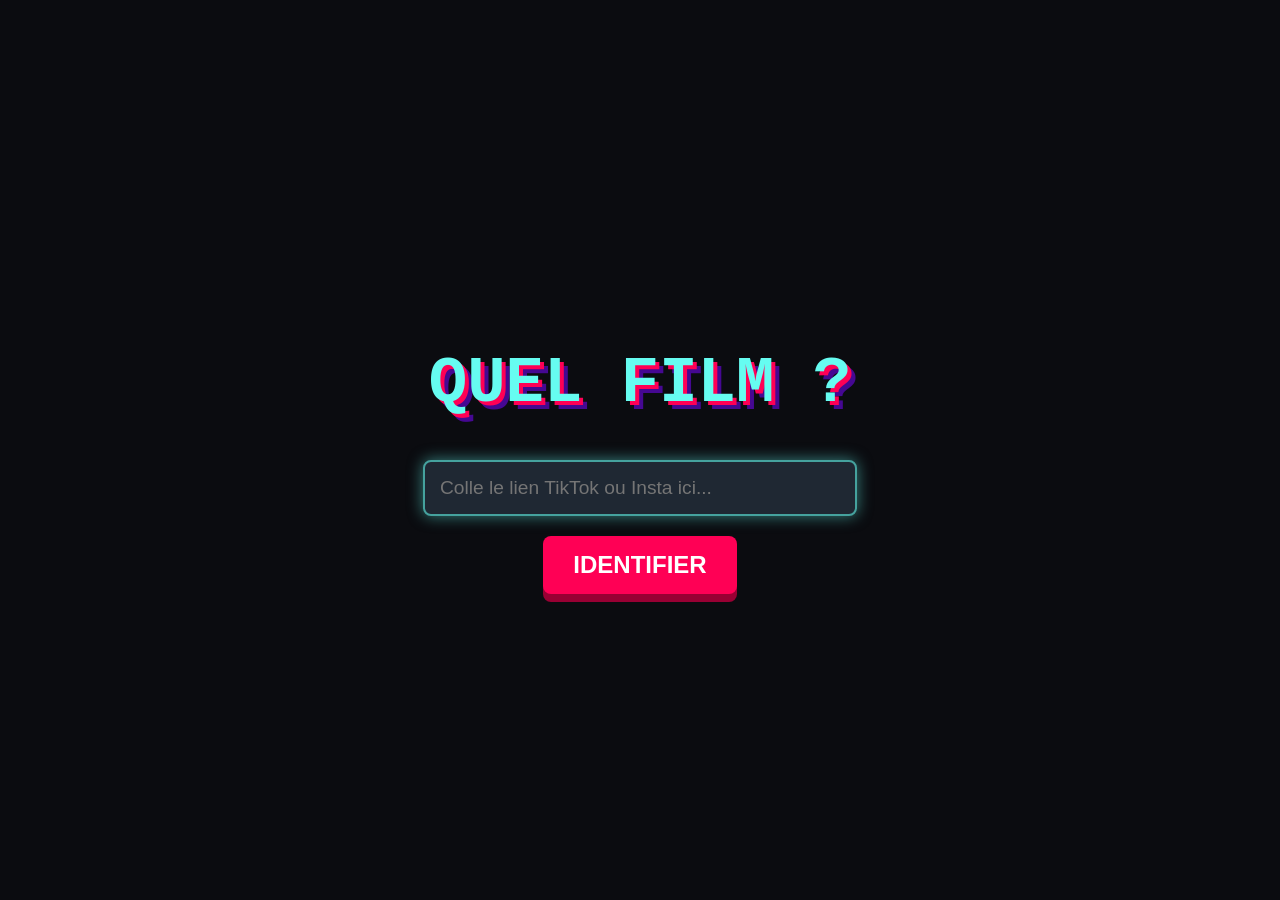
==== index.html @ 9eaa5e15 "Mise à jour du design 3D Gamer" ====
<!doctype html>
<html lang="fr">
  <head>
    <meta charset="UTF-8" />
    <meta name="viewport" content="width=device-width, initial-scale=1.0" />
    <title>🎬 Quel Film ?</title>
    <style>
      /* La couleur du fond du site (Noir galaxie) */
      body {
        background-color: #0b0c10;
        color: white;
        font-family: "Courier New", Courier, monospace;
        display: flex;
        flex-direction: column;
        align-items: center;
        justify-content: center;
        min-height: 100vh;
        margin: 0;
      }

      /* L'effet Texte 3D Gamer */
      h1 {
        font-size: 4rem;
        color: #66fcf1; /* Bleu Cyan néon */
        /* C'est ici la magie de la 3D : on empile les ombres rose et violette */
        text-shadow:
          4px 4px 0px #ff0055,
          8px 8px 0px #450892;
        margin-bottom: 40px;
        text-align: center;
      }

      /* La boîte où on colle le lien */
      input {
        padding: 15px;
        font-size: 1.2rem;
        width: 80%;
        max-width: 400px;
        background: #1f2833;
        color: #66fcf1;
        border: 2px solid #45a29e;
        border-radius: 8px;
        box-shadow: 0 0 15px rgba(102, 252, 241, 0.5); /* Effet lumineux */
        outline: none;
        margin-bottom: 20px;
      }

      /* Le Bouton style Arcade */
      button {
        padding: 15px 30px;
        font-size: 1.5rem;
        background: #ff0055; /* Rose agressif */
        color: white;
        font-weight: bold;
        border: none;
        border-radius: 8px;
        cursor: pointer;
        /* L'épaisseur du bouton */
        box-shadow: 0 8px 0 #990033;
        transition: all 0.1s;
      }

      /* L'animation quand on appuie sur le bouton */
      button:active {
        transform: translateY(8px); /* Le bouton descend */
        box-shadow: 0 0 0 #990033; /* L'ombre disparaît pour faire l'effet enfoncé */
      }

      /* La zone où la réponse s'affiche */
      #resultat {
        margin-top: 40px;
        text-align: center;
        background: rgba(31, 40, 51, 0.8);
        padding: 20px;
        border-radius: 10px;
        border: 2px dashed #66fcf1;
        display: none;
        max-width: 400px;
      }

      #resultat img {
        width: 100%;
        border-radius: 8px;
        margin-bottom: 15px;
      }

      a.bouton-streaming {
        display: inline-block;
        background: #450892;
        color: white;
        text-decoration: none;
        padding: 10px 20px;
        border-radius: 5px;
        font-weight: bold;
        margin-top: 10px;
      }
    </style>
  </head>
  <body>
    <h1>QUEL FILM ?</h1>

    <input
      type="text"
      id="lien_video"
      placeholder="Colle le lien TikTok ou Insta ici..."
    />
    <button onclick="analyserVideo()">IDENTIFIER</button>

    <div id="resultat">
      <img id="affiche_film" src="" alt="Affiche du film" />
      <h2 id="titre_film"></h2>
      <a id="lien_film" class="bouton-streaming" href="#" target="_blank"
        >Où regarder ?</a
      >
    </div>

    <script>
      // Le petit robot dans le navigateur qui va parler à ton serveur Render
      async function analyserVideo() {
        const lien = document.getElementById("lien_video").value;
        const divResultat = document.getElementById("resultat");
        const titreFilm = document.getElementById("titre_film");
        const afficheFilm = document.getElementById("affiche_film");
        const lienFilm = document.getElementById("lien_film");

        if (!lien) {
          alert("N'oublie pas de coller un lien !");
          return;
        }

        // On montre à l'utilisateur que ça charge
        divResultat.style.display = "block";
        titreFilm.innerText = "Analyse en cours... ⏳";
        afficheFilm.style.display = "none";
        lienFilm.style.display = "none";

        try {
          // On tape à la porte de ton serveur Python
          const response = await fetch("/analyser", {
            method: "POST",
            headers: { "Content-Type": "application/json" },
            body: JSON.stringify({ url: lien }),
          });

          const data = await response.json();

          if (data.erreur) {
            titreFilm.innerText = "Erreur : " + data.erreur;
          } else {
            // On affiche les résultats de TMDB !
            titreFilm.innerText = data.titre;

            if (data.affiche) {
              afficheFilm.src = data.affiche;
              afficheFilm.style.display = "block";
            }

            if (data.lien_streaming) {
              lienFilm.href = data.lien_streaming;
              lienFilm.style.display = "inline-block";
            }
          }
        } catch (error) {
          titreFilm.innerText =
            "Le serveur est peut-être endormi. Réessaie dans 1 minute !";
        }
      }
    </script>
  </body>
</html>
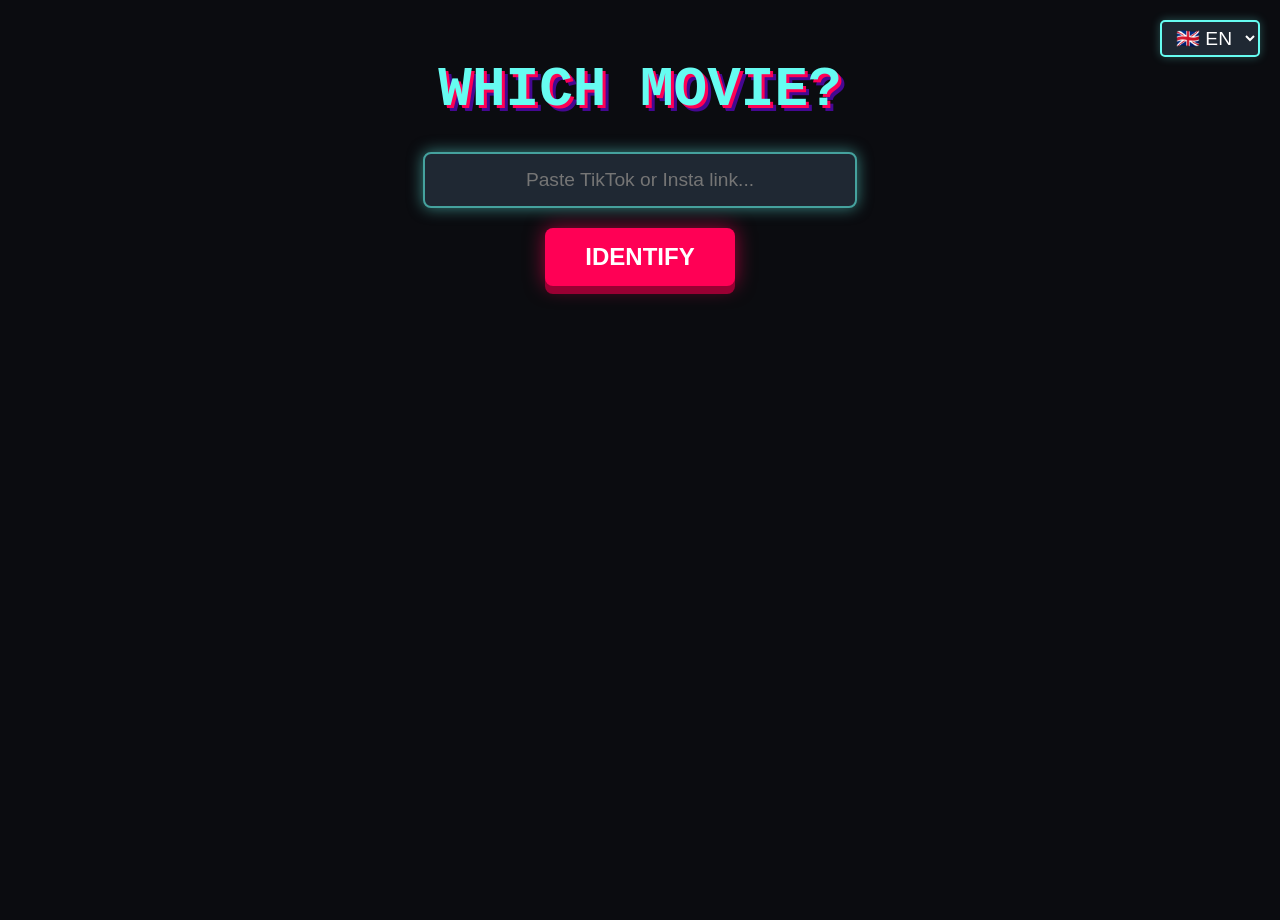
==== commit 06dbe6a8: "Ajout du mini-jeu hors-ligne et des traductions" ====
--- a/index.html
+++ b/index.html
@@ -5,7 +5,7 @@
     <meta name="viewport" content="width=device-width, initial-scale=1.0" />
     <title>🎬 Quel Film ?</title>
     <style>
-      /* La couleur du fond du site (Noir galaxie) */
+      /* --- STYLE GLOBAL & 3D GAMER --- */
       body {
         background-color: #0b0c10;
         color: white;
@@ -13,24 +13,39 @@
         display: flex;
         flex-direction: column;
         align-items: center;
-        justify-content: center;
+        justify-content: flex-start;
         min-height: 100vh;
         margin: 0;
-      }
-
-      /* L'effet Texte 3D Gamer */
+        padding-top: 20px;
+      }
+
+      /* Sélecteur de langue */
+      #lang-selector {
+        position: absolute;
+        top: 20px;
+        right: 20px;
+        background: #1f2833;
+        color: white;
+        border: 2px solid #66fcf1;
+        padding: 5px 10px;
+        border-radius: 5px;
+        font-size: 1.2rem;
+        cursor: pointer;
+        outline: none;
+        box-shadow: 0 0 10px rgba(102, 252, 241, 0.3);
+      }
+
       h1 {
-        font-size: 4rem;
-        color: #66fcf1; /* Bleu Cyan néon */
-        /* C'est ici la magie de la 3D : on empile les ombres rose et violette */
+        font-size: 3.5rem;
+        color: #66fcf1;
         text-shadow:
-          4px 4px 0px #ff0055,
-          8px 8px 0px #450892;
-        margin-bottom: 40px;
+          3px 3px 0px #ff0055,
+          6px 6px 0px #450892;
+        margin-bottom: 30px;
         text-align: center;
-      }
-
-      /* La boîte où on colle le lien */
+        text-transform: uppercase;
+      }
+
       input {
         padding: 15px;
         font-size: 1.2rem;
@@ -40,48 +55,72 @@
         color: #66fcf1;
         border: 2px solid #45a29e;
         border-radius: 8px;
-        box-shadow: 0 0 15px rgba(102, 252, 241, 0.5); /* Effet lumineux */
+        box-shadow: 0 0 15px rgba(102, 252, 241, 0.5);
         outline: none;
         margin-bottom: 20px;
-      }
-
-      /* Le Bouton style Arcade */
+        text-align: center;
+      }
+
       button {
-        padding: 15px 30px;
+        padding: 15px 40px;
         font-size: 1.5rem;
-        background: #ff0055; /* Rose agressif */
+        background: #ff0055;
         color: white;
         font-weight: bold;
         border: none;
         border-radius: 8px;
         cursor: pointer;
-        /* L'épaisseur du bouton */
-        box-shadow: 0 8px 0 #990033;
+        box-shadow:
+          0 8px 0 #990033,
+          0 0 20px rgba(255, 0, 85, 0.6);
         transition: all 0.1s;
-      }
-
-      /* L'animation quand on appuie sur le bouton */
+        text-transform: uppercase;
+      }
+
       button:active {
-        transform: translateY(8px); /* Le bouton descend */
-        box-shadow: 0 0 0 #990033; /* L'ombre disparaît pour faire l'effet enfoncé */
-      }
-
-      /* La zone où la réponse s'affiche */
+        transform: translateY(8px);
+        box-shadow: 0 0 0 #990033;
+      }
+
+      /* --- MINI JEU & RÉSULTATS --- */
+      #game-container {
+        display: none;
+        margin-top: 30px;
+        text-align: center;
+      }
+
+      #game-title {
+        color: #ff0055;
+        font-size: 1.2rem;
+        margin-bottom: 10px;
+        text-shadow: 0 0 5px #ff0055;
+      }
+
+      canvas {
+        background: #12151c;
+        border: 3px solid #450892;
+        border-radius: 10px;
+        box-shadow: 0 0 20px rgba(69, 8, 146, 0.8);
+        cursor: crosshair;
+      }
+
       #resultat {
-        margin-top: 40px;
+        margin-top: 30px;
         text-align: center;
-        background: rgba(31, 40, 51, 0.8);
+        background: rgba(31, 40, 51, 0.9);
         padding: 20px;
         border-radius: 10px;
         border: 2px dashed #66fcf1;
         display: none;
         max-width: 400px;
+        box-shadow: 0 0 20px rgba(102, 252, 241, 0.2);
       }
 
       #resultat img {
         width: 100%;
         border-radius: 8px;
         margin-bottom: 15px;
+        box-shadow: 0 0 10px black;
       }
 
       a.bouton-streaming {
@@ -89,53 +128,208 @@
         background: #450892;
         color: white;
         text-decoration: none;
-        padding: 10px 20px;
+        padding: 12px 25px;
         border-radius: 5px;
         font-weight: bold;
         margin-top: 10px;
+        box-shadow: 0 5px 0 #2e0563;
+        transition: all 0.1s;
+      }
+
+      a.bouton-streaming:active {
+        transform: translateY(5px);
+        box-shadow: 0 0 0 #2e0563;
       }
     </style>
   </head>
   <body>
-    <h1>QUEL FILM ?</h1>
+    <select id="lang-selector" onchange="changerLangueManuellement()">
+      <option value="fr">🇫🇷 FR</option>
+      <option value="en">🇬🇧 EN</option>
+      <option value="es">🇪🇸 ES</option>
+      <option value="zh">🇨🇳 ZH</option>
+      <option value="de">🇩🇪 DE</option>
+    </select>
+
+    <h1 id="ui-title">QUEL FILM ?</h1>
 
     <input
       type="text"
       id="lien_video"
       placeholder="Colle le lien TikTok ou Insta ici..."
     />
-    <button onclick="analyserVideo()">IDENTIFIER</button>
+    <button id="ui-btn" onclick="analyserVideo()">IDENTIFIER</button>
+
+    <div id="game-container">
+      <div id="game-title">
+        ⚡ NEON AIM TRAINER ⚡<br />Score : <span id="score">0</span>
+      </div>
+      <canvas id="gameCanvas" width="300" height="300"></canvas>
+      <p id="ui-loading" style="color: #66fcf1; margin-top: 10px">
+        Recherche du film en cours...
+      </p>
+    </div>
 
     <div id="resultat">
+      <h2 id="titre_film"></h2>
       <img id="affiche_film" src="" alt="Affiche du film" />
-      <h2 id="titre_film"></h2>
+      <br />
       <a id="lien_film" class="bouton-streaming" href="#" target="_blank"
         >Où regarder ?</a
       >
     </div>
 
     <script>
-      // Le petit robot dans le navigateur qui va parler à ton serveur Render
+      // ==========================================
+      // 1. LE SYSTÈME DE TRADUCTION (i18n)
+      // ==========================================
+      const traductions = {
+        fr: {
+          title: "QUEL FILM ?",
+          placeholder: "Colle le lien TikTok ou Insta...",
+          btn: "IDENTIFIER",
+          loading: "Recherche en cours... Joue en attendant !",
+          error: "Erreur de connexion",
+          watch: "Où regarder ?",
+        },
+        en: {
+          title: "WHICH MOVIE?",
+          placeholder: "Paste TikTok or Insta link...",
+          btn: "IDENTIFY",
+          loading: "Searching... Play while waiting!",
+          error: "Connection Error",
+          watch: "Where to watch?",
+        },
+        es: {
+          title: "¿QUÉ PELÍCULA?",
+          placeholder: "Pega el enlace de TikTok o Insta...",
+          btn: "IDENTIFICAR",
+          loading: "Buscando... ¡Juega mientras esperas!",
+          error: "Error de conexión",
+          watch: "¿Dónde ver?",
+        },
+        zh: {
+          title: "什么电影？",
+          placeholder: "粘贴 TikTok 或 Insta 链接...",
+          btn: "识别",
+          loading: "搜索中... 边等边玩！",
+          error: "连接错误",
+          watch: "去哪里看？",
+        },
+        de: {
+          title: "WELCHER FILM?",
+          placeholder: "TikTok oder Insta Link einfügen...",
+          btn: "FINDEN",
+          loading: "Suche läuft... Spiel ein wenig!",
+          error: "Verbindungsfehler",
+          watch: "Wo anschauen?",
+        },
+      };
+
+      let langueActuelle = "fr";
+
+      function initialiserLangue() {
+        // Détection automatique de la langue du navigateur
+        const langueNavigateur = navigator.language.slice(0, 2);
+        if (traductions[langueNavigateur]) {
+          langueActuelle = langueNavigateur;
+          document.getElementById("lang-selector").value = langueActuelle;
+        }
+        appliquerLangue();
+      }
+
+      function changerLangueManuellement() {
+        langueActuelle = document.getElementById("lang-selector").value;
+        appliquerLangue();
+      }
+
+      function appliquerLangue() {
+        const t = traductions[langueActuelle];
+        document.getElementById("ui-title").innerText = t.title;
+        document.getElementById("lien_video").placeholder = t.placeholder;
+        document.getElementById("ui-btn").innerText = t.btn;
+        document.getElementById("ui-loading").innerText = t.loading;
+        document.getElementById("lien_film").innerText = t.watch;
+      }
+
+      // ==========================================
+      // 2. LE MINI-JEU (NEON AIM TRAINER)
+      // ==========================================
+      const canvas = document.getElementById("gameCanvas");
+      const ctx = canvas.getContext("2d");
+      let score = 0;
+      let cible = { x: 150, y: 150, taille: 30 };
+      let jeuActif = false;
+
+      function dessinerCible() {
+        ctx.clearRect(0, 0, canvas.width, canvas.height);
+        // Effet néon de la cible
+        ctx.shadowBlur = 15;
+        ctx.shadowColor = "#66fcf1";
+        ctx.fillStyle = "#66fcf1";
+        ctx.fillRect(
+          cible.x - cible.taille / 2,
+          cible.y - cible.taille / 2,
+          cible.taille,
+          cible.taille,
+        );
+        ctx.shadowBlur = 0; // On reset l'ombre
+      }
+
+      function nouvelleCible() {
+        const marge = cible.taille;
+        cible.x = marge + Math.random() * (canvas.width - marge * 2);
+        cible.y = marge + Math.random() * (canvas.height - marge * 2);
+        cible.taille = Math.max(15, 40 - score * 1.5); // La cible rétrécit quand le score monte !
+        dessinerCible();
+      }
+
+      // Gestion du clic ou du touché sur mobile
+      canvas.addEventListener("mousedown", verifierTir);
+      canvas.addEventListener("touchstart", (e) => {
+        e.preventDefault();
+        verifierTir(e.touches[0]);
+      });
+
+      function verifierTir(event) {
+        if (!jeuActif) return;
+        const rect = canvas.getBoundingClientRect();
+        const clicX = event.clientX - rect.left;
+        const clicY = event.clientY - rect.top;
+
+        // Vérifie si le clic est dans le carré
+        if (
+          clicX > cible.x - cible.taille / 2 &&
+          clicX < cible.x + cible.taille / 2 &&
+          clicY > cible.y - cible.taille / 2 &&
+          clicY < cible.y + cible.taille / 2
+        ) {
+          score++;
+          document.getElementById("score").innerText = score;
+          nouvelleCible();
+        }
+      }
+
+      // ==========================================
+      // 3. LA LOGIQUE DE RECHERCHE DE FILM
+      // ==========================================
       async function analyserVideo() {
         const lien = document.getElementById("lien_video").value;
         const divResultat = document.getElementById("resultat");
-        const titreFilm = document.getElementById("titre_film");
-        const afficheFilm = document.getElementById("affiche_film");
-        const lienFilm = document.getElementById("lien_film");
-
-        if (!lien) {
-          alert("N'oublie pas de coller un lien !");
-          return;
-        }
-
-        // On montre à l'utilisateur que ça charge
-        divResultat.style.display = "block";
-        titreFilm.innerText = "Analyse en cours... ⏳";
-        afficheFilm.style.display = "none";
-        lienFilm.style.display = "none";
+        const conteneurJeu = document.getElementById("game-container");
+        const t = traductions[langueActuelle];
+
+        if (!lien) return;
+
+        // On cache le résultat précédent, on lance le jeu
+        divResultat.style.display = "none";
+        conteneurJeu.style.display = "block";
+        score = 0;
+        document.getElementById("score").innerText = score;
+        jeuActif = true;
+        nouvelleCible();
 
         try {
-          // On tape à la porte de ton serveur Python
           const response = await fetch("/analyser", {
             method: "POST",
             headers: { "Content-Type": "application/json" },
@@ -144,27 +338,37 @@
 
           const data = await response.json();
 
+          // Le serveur a répondu, on arrête le jeu
+          jeuActif = false;
+          conteneurJeu.style.display = "none";
+          divResultat.style.display = "block";
+
           if (data.erreur) {
-            titreFilm.innerText = "Erreur : " + data.erreur;
+            document.getElementById("titre_film").innerText =
+              t.error + " " + data.erreur;
+            document.getElementById("affiche_film").style.display = "none";
+            document.getElementById("lien_film").style.display = "none";
           } else {
-            // On affiche les résultats de TMDB !
-            titreFilm.innerText = data.titre;
-
+            document.getElementById("titre_film").innerText = data.titre;
             if (data.affiche) {
-              afficheFilm.src = data.affiche;
-              afficheFilm.style.display = "block";
+              document.getElementById("affiche_film").src = data.affiche;
+              document.getElementById("affiche_film").style.display = "block";
             }
-
             if (data.lien_streaming) {
-              lienFilm.href = data.lien_streaming;
-              lienFilm.style.display = "inline-block";
+              document.getElementById("lien_film").href = data.lien_streaming;
+              document.getElementById("lien_film").style.display =
+                "inline-block";
             }
           }
         } catch (error) {
-          titreFilm.innerText =
-            "Le serveur est peut-être endormi. Réessaie dans 1 minute !";
+          // Si la connexion coupe (mode hors ligne), on laisse le jeu affiché
+          document.getElementById("ui-loading").innerText =
+            t.error + " ! Joue en mode hors-ligne 🎮";
         }
       }
+
+      // Démarrage : on vérifie la langue de l'utilisateur
+      window.onload = initialiserLangue;
     </script>
   </body>
 </html>
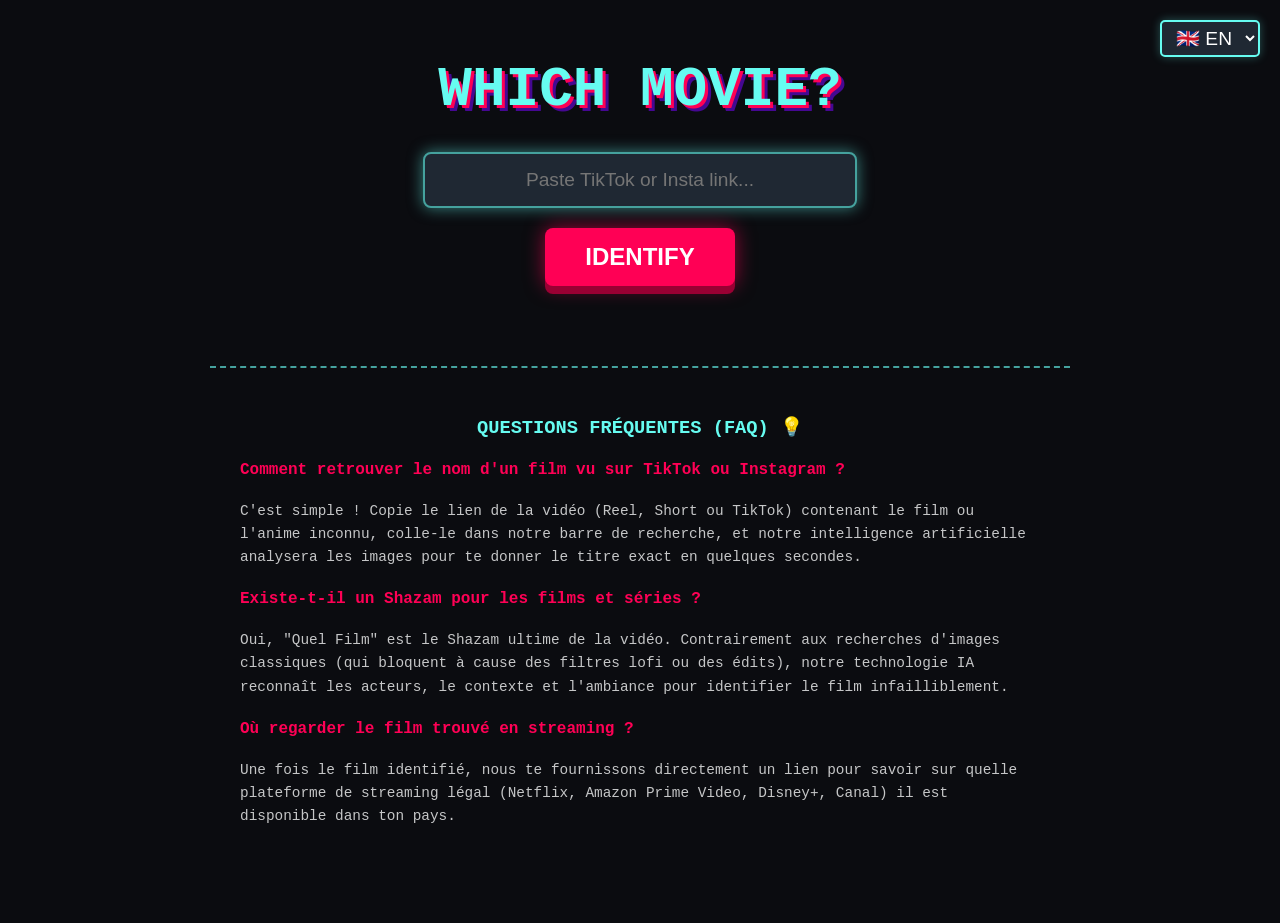
==== commit 886f9d3c: "Mise en pause du bot pour test IA" ====
--- a/index.html
+++ b/index.html
@@ -4,6 +4,41 @@
     <meta charset="UTF-8" />
     <meta name="viewport" content="width=device-width, initial-scale=1.0" />
     <title>🎬 Quel Film ?</title>
+    <meta
+      name="description"
+      content="Retrouve instantanément le nom d'un film, d'une série ou d'un anime à partir d'un lien TikTok, Instagram ou YouTube. Le Shazam des films !"
+    />
+    <meta
+      name="keywords"
+      content="trouver un film, shazam pour film, retrouver titre film vidéo, identifier anime, bot instagram film"
+    />
+    <meta name="author" content="WhatFilm Bot" />
+
+    <meta
+      property="og:title"
+      content="🎬 Quel Film ? - Trouve le titre de n'importe quelle vidéo !"
+    />
+    <meta
+      property="og:description"
+      content="Colle le lien de ton TikTok ou Reel, notre IA trouve le film et te dit où le regarder en streaming."
+    />
+    <meta property="og:type" content="website" />
+    <meta property="og:url" content="https://whatfilm-av6h.onrender.com" />
+    <meta
+      property="og:image"
+      content="https://images.unsplash.com/photo-1489599849927-2ee91cede3ba?q=80&w=1200&auto=format"
+    />
+    <meta property="og:locale" content="fr_FR" />
+
+    <meta name="twitter:card" content="summary_large_image" />
+    <meta
+      name="twitter:title"
+      content="🎬 Quel Film ? - Trouve le titre de n'importe quelle vidéo !"
+    />
+    <meta
+      name="twitter:description"
+      content="Trouve instantanément de quel film est tirée une vidéo TikTok ou Instagram."
+    />
     <style>
       /* --- STYLE GLOBAL & 3D GAMER --- */
       body {
@@ -370,5 +405,49 @@
       // Démarrage : on vérifie la langue de l'utilisateur
       window.onload = initialiserLangue;
     </script>
+    <div
+      style="
+        margin-top: 80px;
+        padding: 30px;
+        max-width: 800px;
+        width: 90%;
+        background: #0b0c10;
+        border-top: 2px dashed #45a29e;
+        text-align: left;
+        font-family: &quot;Courier New&quot;, Courier, monospace;
+        margin-bottom: 50px;
+      "
+    >
+      <h3 style="color: #66fcf1; text-align: center; text-transform: uppercase">
+        Questions Fréquentes (FAQ) 💡
+      </h3>
+
+      <h4 style="color: #ff0055">
+        Comment retrouver le nom d'un film vu sur TikTok ou Instagram ?
+      </h4>
+      <p style="color: #c5c6c7; line-height: 1.6; font-size: 0.9rem">
+        C'est simple ! Copie le lien de la vidéo (Reel, Short ou TikTok)
+        contenant le film ou l'anime inconnu, colle-le dans notre barre de
+        recherche, et notre intelligence artificielle analysera les images pour
+        te donner le titre exact en quelques secondes.
+      </p>
+
+      <h4 style="color: #ff0055">
+        Existe-t-il un Shazam pour les films et séries ?
+      </h4>
+      <p style="color: #c5c6c7; line-height: 1.6; font-size: 0.9rem">
+        Oui, "Quel Film" est le Shazam ultime de la vidéo. Contrairement aux
+        recherches d'images classiques (qui bloquent à cause des filtres lofi ou
+        des édits), notre technologie IA reconnaît les acteurs, le contexte et
+        l'ambiance pour identifier le film infailliblement.
+      </p>
+
+      <h4 style="color: #ff0055">Où regarder le film trouvé en streaming ?</h4>
+      <p style="color: #c5c6c7; line-height: 1.6; font-size: 0.9rem">
+        Une fois le film identifié, nous te fournissons directement un lien pour
+        savoir sur quelle plateforme de streaming légal (Netflix, Amazon Prime
+        Video, Disney+, Canal) il est disponible dans ton pays.
+      </p>
+    </div>
   </body>
 </html>
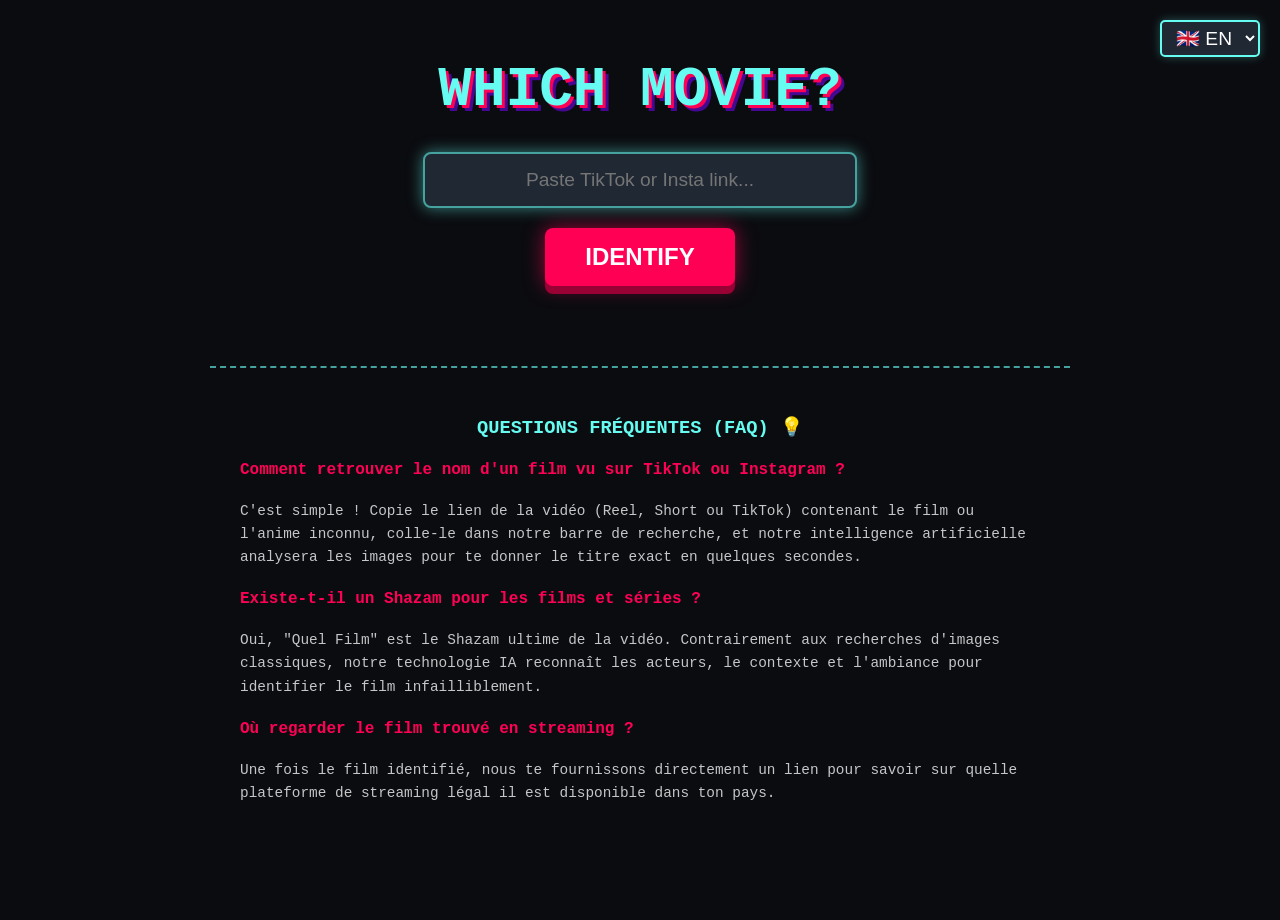
==== commit 630f2a53: "Mise a jour vers gemini-2.5-flash" ====
--- a/index.html
+++ b/index.html
@@ -117,7 +117,7 @@
         box-shadow: 0 0 0 #990033;
       }
 
-      /* --- MINI JEU & RÉSULTATS --- */
+      /* --- MINI JEU CYBER JUMP --- */
       #game-container {
         display: none;
         margin-top: 30px;
@@ -136,9 +136,10 @@
         border: 3px solid #450892;
         border-radius: 10px;
         box-shadow: 0 0 20px rgba(69, 8, 146, 0.8);
-        cursor: crosshair;
-      }
-
+        cursor: pointer; /* Indique qu'on peut cliquer pour sauter */
+      }
+
+      /* --- RÉSULTATS & TAUX DE CONFIANCE --- */
       #resultat {
         margin-top: 30px;
         text-align: center;
@@ -149,6 +150,36 @@
         display: none;
         max-width: 400px;
         box-shadow: 0 0 20px rgba(102, 252, 241, 0.2);
+      }
+
+      /* Design du badge de confiance */
+      .badge-confiance {
+        display: inline-block;
+        padding: 6px 12px;
+        border-radius: 20px;
+        font-weight: bold;
+        font-size: 1rem;
+        margin-bottom: 15px;
+        text-transform: uppercase;
+        letter-spacing: 1px;
+      }
+      .conf-haute {
+        background: rgba(102, 252, 241, 0.1);
+        color: #66fcf1;
+        border: 1px solid #66fcf1;
+        box-shadow: 0 0 10px rgba(102, 252, 241, 0.4);
+      }
+      .conf-moyenne {
+        background: rgba(255, 204, 0, 0.1);
+        color: #ffcc00;
+        border: 1px solid #ffcc00;
+        box-shadow: 0 0 10px rgba(255, 204, 0, 0.4);
+      }
+      .conf-basse {
+        background: rgba(255, 0, 85, 0.1);
+        color: #ff0055;
+        border: 1px solid #ff0055;
+        box-shadow: 0 0 10px rgba(255, 0, 85, 0.4);
       }
 
       #resultat img {
@@ -195,18 +226,25 @@
     />
     <button id="ui-btn" onclick="analyserVideo()">IDENTIFIER</button>
 
+    <!-- NOUVEAU JEU CYBER JUMP -->
     <div id="game-container">
       <div id="game-title">
-        ⚡ NEON AIM TRAINER ⚡<br />Score : <span id="score">0</span>
+        ⚡ CYBER JUMP ⚡<br /><span style="font-size: 0.8rem; color: #66fcf1"
+          >Touche pour sauter !</span
+        ><br />Score : <span id="score">0</span>
       </div>
-      <canvas id="gameCanvas" width="300" height="300"></canvas>
+      <canvas id="gameCanvas" width="300" height="200"></canvas>
       <p id="ui-loading" style="color: #66fcf1; margin-top: 10px">
         Recherche du film en cours...
       </p>
     </div>
 
     <div id="resultat">
-      <h2 id="titre_film"></h2>
+      <h2 id="titre_film" style="margin-bottom: 5px"></h2>
+
+      <!-- Emplacement pour le taux de confiance -->
+      <div id="zone_confiance"></div>
+
       <img id="affiche_film" src="" alt="Affiche du film" />
       <br />
       <a id="lien_film" class="bouton-streaming" href="#" target="_blank"
@@ -223,48 +261,52 @@
           title: "QUEL FILM ?",
           placeholder: "Colle le lien TikTok ou Insta...",
           btn: "IDENTIFIER",
-          loading: "Recherche en cours... Joue en attendant !",
+          loading: "Recherche en cours... Survis en attendant !",
           error: "Erreur de connexion",
           watch: "Où regarder ?",
+          conf: "Confiance IA",
         },
         en: {
           title: "WHICH MOVIE?",
           placeholder: "Paste TikTok or Insta link...",
           btn: "IDENTIFY",
-          loading: "Searching... Play while waiting!",
+          loading: "Searching... Survive while waiting!",
           error: "Connection Error",
           watch: "Where to watch?",
+          conf: "AI Confidence",
         },
         es: {
           title: "¿QUÉ PELÍCULA?",
           placeholder: "Pega el enlace de TikTok o Insta...",
           btn: "IDENTIFICAR",
-          loading: "Buscando... ¡Juega mientras esperas!",
+          loading: "Buscando... ¡Sobrevive mientras esperas!",
           error: "Error de conexión",
           watch: "¿Dónde ver?",
+          conf: "Confianza IA",
         },
         zh: {
           title: "什么电影？",
           placeholder: "粘贴 TikTok 或 Insta 链接...",
           btn: "识别",
-          loading: "搜索中... 边等边玩！",
+          loading: "搜索中... 活下去！",
           error: "连接错误",
           watch: "去哪里看？",
+          conf: "AI 信心",
         },
         de: {
           title: "WELCHER FILM?",
           placeholder: "TikTok oder Insta Link einfügen...",
           btn: "FINDEN",
-          loading: "Suche läuft... Spiel ein wenig!",
+          loading: "Suche läuft... Überlebe in der Zwischenzeit!",
           error: "Verbindungsfehler",
           watch: "Wo anschauen?",
+          conf: "KI-Vertrauen",
         },
       };
 
       let langueActuelle = "fr";
 
       function initialiserLangue() {
-        // Détection automatique de la langue du navigateur
         const langueNavigateur = navigator.language.slice(0, 2);
         if (traductions[langueNavigateur]) {
           langueActuelle = langueNavigateur;
@@ -288,61 +330,125 @@
       }
 
       // ==========================================
-      // 2. LE MINI-JEU (NEON AIM TRAINER)
+      // 2. LE MINI-JEU DYNAMIQUE (CYBER JUMP)
       // ==========================================
       const canvas = document.getElementById("gameCanvas");
       const ctx = canvas.getContext("2d");
+
+      let animationJeu;
+      let jeuActif = false;
       let score = 0;
-      let cible = { x: 150, y: 150, taille: 30 };
-      let jeuActif = false;
-
-      function dessinerCible() {
+      let frames = 0;
+
+      // Variables du joueur
+      const joueur = {
+        x: 30,
+        y: 150,
+        taille: 20,
+        vy: 0,
+        gravite: 0.8,
+        saut: -10,
+        sol: 150,
+      };
+      let obstacles = [];
+
+      function sauter() {
+        if (joueur.y >= joueur.sol && jeuActif) {
+          joueur.vy = joueur.saut;
+        }
+      }
+
+      // Contrôles (Clic, Tactile, Barre Espace)
+      canvas.addEventListener("mousedown", sauter);
+      canvas.addEventListener("touchstart", (e) => {
+        e.preventDefault();
+        sauter();
+      });
+      document.addEventListener("keydown", (e) => {
+        if (e.code === "Space" && jeuActif) sauter();
+      });
+
+      function resetJeu() {
+        score = 0;
+        frames = 0;
+        obstacles = [];
+        joueur.y = joueur.sol;
+        joueur.vy = 0;
+        document.getElementById("score").innerText = score;
+      }
+
+      function boucleJeu() {
+        if (!jeuActif) return;
+
         ctx.clearRect(0, 0, canvas.width, canvas.height);
-        // Effet néon de la cible
+
+        // Physique du joueur
+        joueur.vy += joueur.gravite;
+        joueur.y += joueur.vy;
+        if (joueur.y > joueur.sol) {
+          joueur.y = joueur.sol;
+          joueur.vy = 0;
+        }
+
+        // Dessin du joueur (Néon Rose)
         ctx.shadowBlur = 15;
+        ctx.shadowColor = "#ff0055";
+        ctx.fillStyle = "#ff0055";
+        ctx.fillRect(joueur.x, joueur.y, joueur.taille, joueur.taille);
+
+        // Génération d'obstacles
+        frames++;
+        if (frames % 80 === 0) {
+          // Un obstacle toutes les 80 frames
+          // Hauteur aléatoire de l'obstacle
+          let hauteurObs = 15 + Math.random() * 25;
+          obstacles.push({
+            x: canvas.width,
+            y: joueur.sol + joueur.taille - hauteurObs,
+            w: 15,
+            h: hauteurObs,
+          });
+        }
+
+        // Dessin et déplacement des obstacles (Néon Cyan)
         ctx.shadowColor = "#66fcf1";
         ctx.fillStyle = "#66fcf1";
-        ctx.fillRect(
-          cible.x - cible.taille / 2,
-          cible.y - cible.taille / 2,
-          cible.taille,
-          cible.taille,
-        );
-        ctx.shadowBlur = 0; // On reset l'ombre
-      }
-
-      function nouvelleCible() {
-        const marge = cible.taille;
-        cible.x = marge + Math.random() * (canvas.width - marge * 2);
-        cible.y = marge + Math.random() * (canvas.height - marge * 2);
-        cible.taille = Math.max(15, 40 - score * 1.5); // La cible rétrécit quand le score monte !
-        dessinerCible();
-      }
-
-      // Gestion du clic ou du touché sur mobile
-      canvas.addEventListener("mousedown", verifierTir);
-      canvas.addEventListener("touchstart", (e) => {
-        e.preventDefault();
-        verifierTir(e.touches[0]);
-      });
-
-      function verifierTir(event) {
-        if (!jeuActif) return;
-        const rect = canvas.getBoundingClientRect();
-        const clicX = event.clientX - rect.left;
-        const clicY = event.clientY - rect.top;
-
-        // Vérifie si le clic est dans le carré
-        if (
-          clicX > cible.x - cible.taille / 2 &&
-          clicX < cible.x + cible.taille / 2 &&
-          clicY > cible.y - cible.taille / 2 &&
-          clicY < cible.y + cible.taille / 2
-        ) {
-          score++;
-          document.getElementById("score").innerText = score;
-          nouvelleCible();
+        for (let i = obstacles.length - 1; i >= 0; i--) {
+          let obs = obstacles[i];
+          obs.x -= 4 + score * 0.1; // La vitesse augmente avec le score
+          ctx.fillRect(obs.x, obs.y, obs.w, obs.h);
+
+          // Détection de collision
+          if (
+            joueur.x < obs.x + obs.w &&
+            joueur.x + joueur.taille > obs.x &&
+            joueur.y < obs.y + obs.h &&
+            joueur.y + joueur.taille > obs.y
+          ) {
+            resetJeu(); // Perdu ! On recommence le score à 0
+          }
+
+          // Augmentation du score quand on passe l'obstacle
+          if (obs.x === joueur.x) {
+            score += 10;
+            document.getElementById("score").innerText = score;
+          }
+
+          // Suppression des obstacles sortis de l'écran
+          if (obs.x + obs.w < 0) obstacles.splice(i, 1);
         }
+
+        ctx.shadowBlur = 0; // Reset de l'ombre
+
+        // Dessin du sol
+        ctx.strokeStyle = "#450892";
+        ctx.lineWidth = 2;
+        ctx.beginPath();
+        ctx.moveTo(0, joueur.sol + joueur.taille + 2);
+        ctx.lineTo(canvas.width, joueur.sol + joueur.taille + 2);
+        ctx.stroke();
+
+        animationJeu = requestAnimationFrame(boucleJeu);
       }
 
       // ==========================================
@@ -352,17 +458,20 @@
         const lien = document.getElementById("lien_video").value;
         const divResultat = document.getElementById("resultat");
         const conteneurJeu = document.getElementById("game-container");
+        const divConfiance = document.getElementById("zone_confiance");
         const t = traductions[langueActuelle];
 
         if (!lien) return;
 
-        // On cache le résultat précédent, on lance le jeu
+        // Interface UI : Lancement
         divResultat.style.display = "none";
         conteneurJeu.style.display = "block";
-        score = 0;
-        document.getElementById("score").innerText = score;
+        divConfiance.innerHTML = ""; // On vide la confiance précédente
+
+        // Lancement du jeu
         jeuActif = true;
-        nouvelleCible();
+        resetJeu();
+        boucleJeu();
 
         try {
           const response = await fetch("/analyser", {
@@ -373,38 +482,59 @@
 
           const data = await response.json();
 
-          // Le serveur a répondu, on arrête le jeu
+          // Arrêt du jeu
           jeuActif = false;
+          cancelAnimationFrame(animationJeu);
           conteneurJeu.style.display = "none";
           divResultat.style.display = "block";
 
           if (data.erreur) {
             document.getElementById("titre_film").innerText =
-              t.error + " " + data.erreur;
+              t.error + " : " + data.erreur;
             document.getElementById("affiche_film").style.display = "none";
             document.getElementById("lien_film").style.display = "none";
           } else {
             document.getElementById("titre_film").innerText = data.titre;
+
+            // --- GESTION DU TAUX DE CONFIANCE ---
+            if (data.confiance !== undefined) {
+              let conf = parseInt(data.confiance);
+              let classeConfiance =
+                conf >= 80
+                  ? "conf-haute"
+                  : conf >= 50
+                    ? "conf-moyenne"
+                    : "conf-basse";
+              let texteConf = t.conf + " : " + conf + "%";
+
+              divConfiance.innerHTML = `<span class="badge-confiance ${classeConfiance}">${texteConf}</span>`;
+            }
+
             if (data.affiche) {
               document.getElementById("affiche_film").src = data.affiche;
               document.getElementById("affiche_film").style.display = "block";
+            } else {
+              document.getElementById("affiche_film").style.display = "none";
             }
-            if (data.lien_streaming) {
+
+            if (data.lien_streaming && data.lien_streaming !== "Non trouvé") {
               document.getElementById("lien_film").href = data.lien_streaming;
               document.getElementById("lien_film").style.display =
                 "inline-block";
+            } else {
+              document.getElementById("lien_film").style.display = "none";
             }
           }
         } catch (error) {
-          // Si la connexion coupe (mode hors ligne), on laisse le jeu affiché
-          document.getElementById("ui-loading").innerText =
-            t.error + " ! Joue en mode hors-ligne 🎮";
+          jeuActif = false;
+          cancelAnimationFrame(animationJeu);
+          document.getElementById("ui-loading").innerText = t.error + " !";
         }
       }
 
-      // Démarrage : on vérifie la langue de l'utilisateur
       window.onload = initialiserLangue;
     </script>
+
     <div
       style="
         margin-top: 80px;
@@ -421,7 +551,6 @@
       <h3 style="color: #66fcf1; text-align: center; text-transform: uppercase">
         Questions Fréquentes (FAQ) 💡
       </h3>
-
       <h4 style="color: #ff0055">
         Comment retrouver le nom d'un film vu sur TikTok ou Instagram ?
       </h4>
@@ -431,22 +560,20 @@
         recherche, et notre intelligence artificielle analysera les images pour
         te donner le titre exact en quelques secondes.
       </p>
-
       <h4 style="color: #ff0055">
         Existe-t-il un Shazam pour les films et séries ?
       </h4>
       <p style="color: #c5c6c7; line-height: 1.6; font-size: 0.9rem">
         Oui, "Quel Film" est le Shazam ultime de la vidéo. Contrairement aux
-        recherches d'images classiques (qui bloquent à cause des filtres lofi ou
-        des édits), notre technologie IA reconnaît les acteurs, le contexte et
-        l'ambiance pour identifier le film infailliblement.
+        recherches d'images classiques, notre technologie IA reconnaît les
+        acteurs, le contexte et l'ambiance pour identifier le film
+        infailliblement.
       </p>
-
       <h4 style="color: #ff0055">Où regarder le film trouvé en streaming ?</h4>
       <p style="color: #c5c6c7; line-height: 1.6; font-size: 0.9rem">
         Une fois le film identifié, nous te fournissons directement un lien pour
-        savoir sur quelle plateforme de streaming légal (Netflix, Amazon Prime
-        Video, Disney+, Canal) il est disponible dans ton pays.
+        savoir sur quelle plateforme de streaming légal il est disponible dans
+        ton pays.
       </p>
     </div>
   </body>
